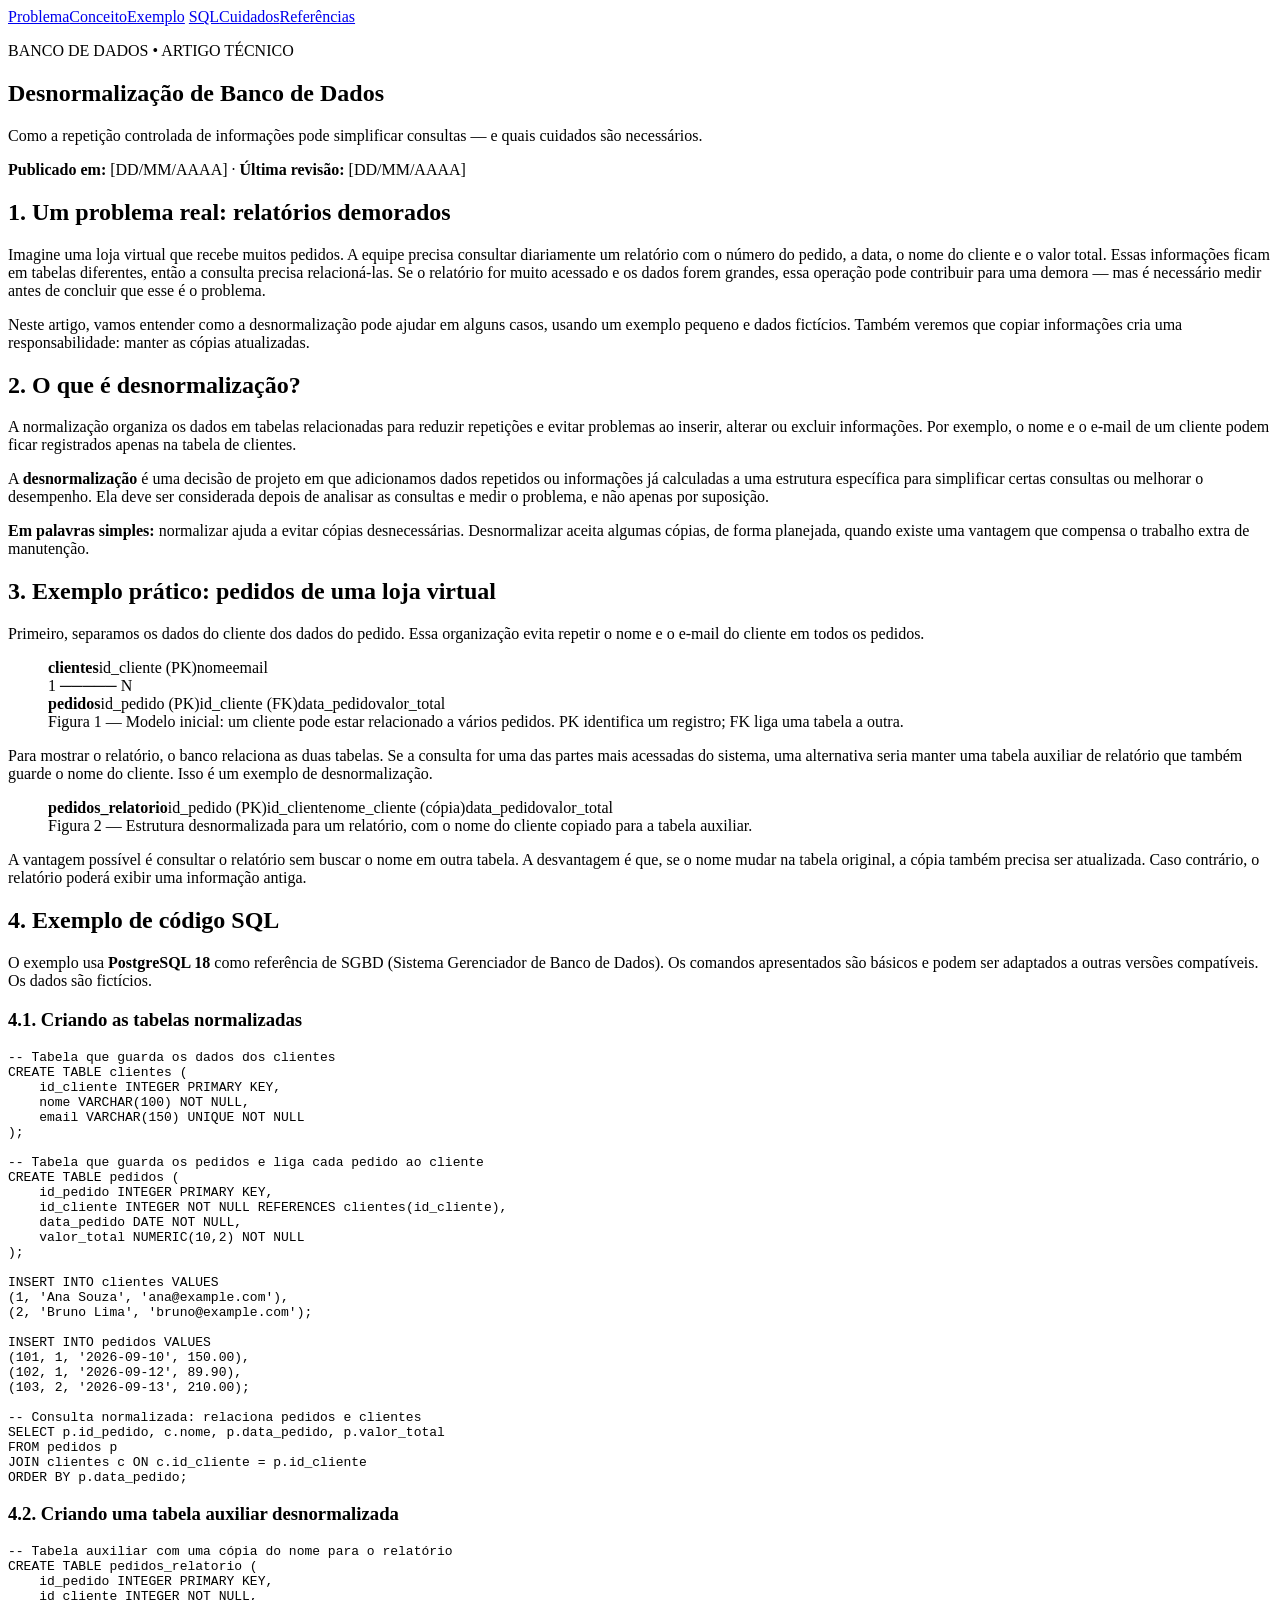
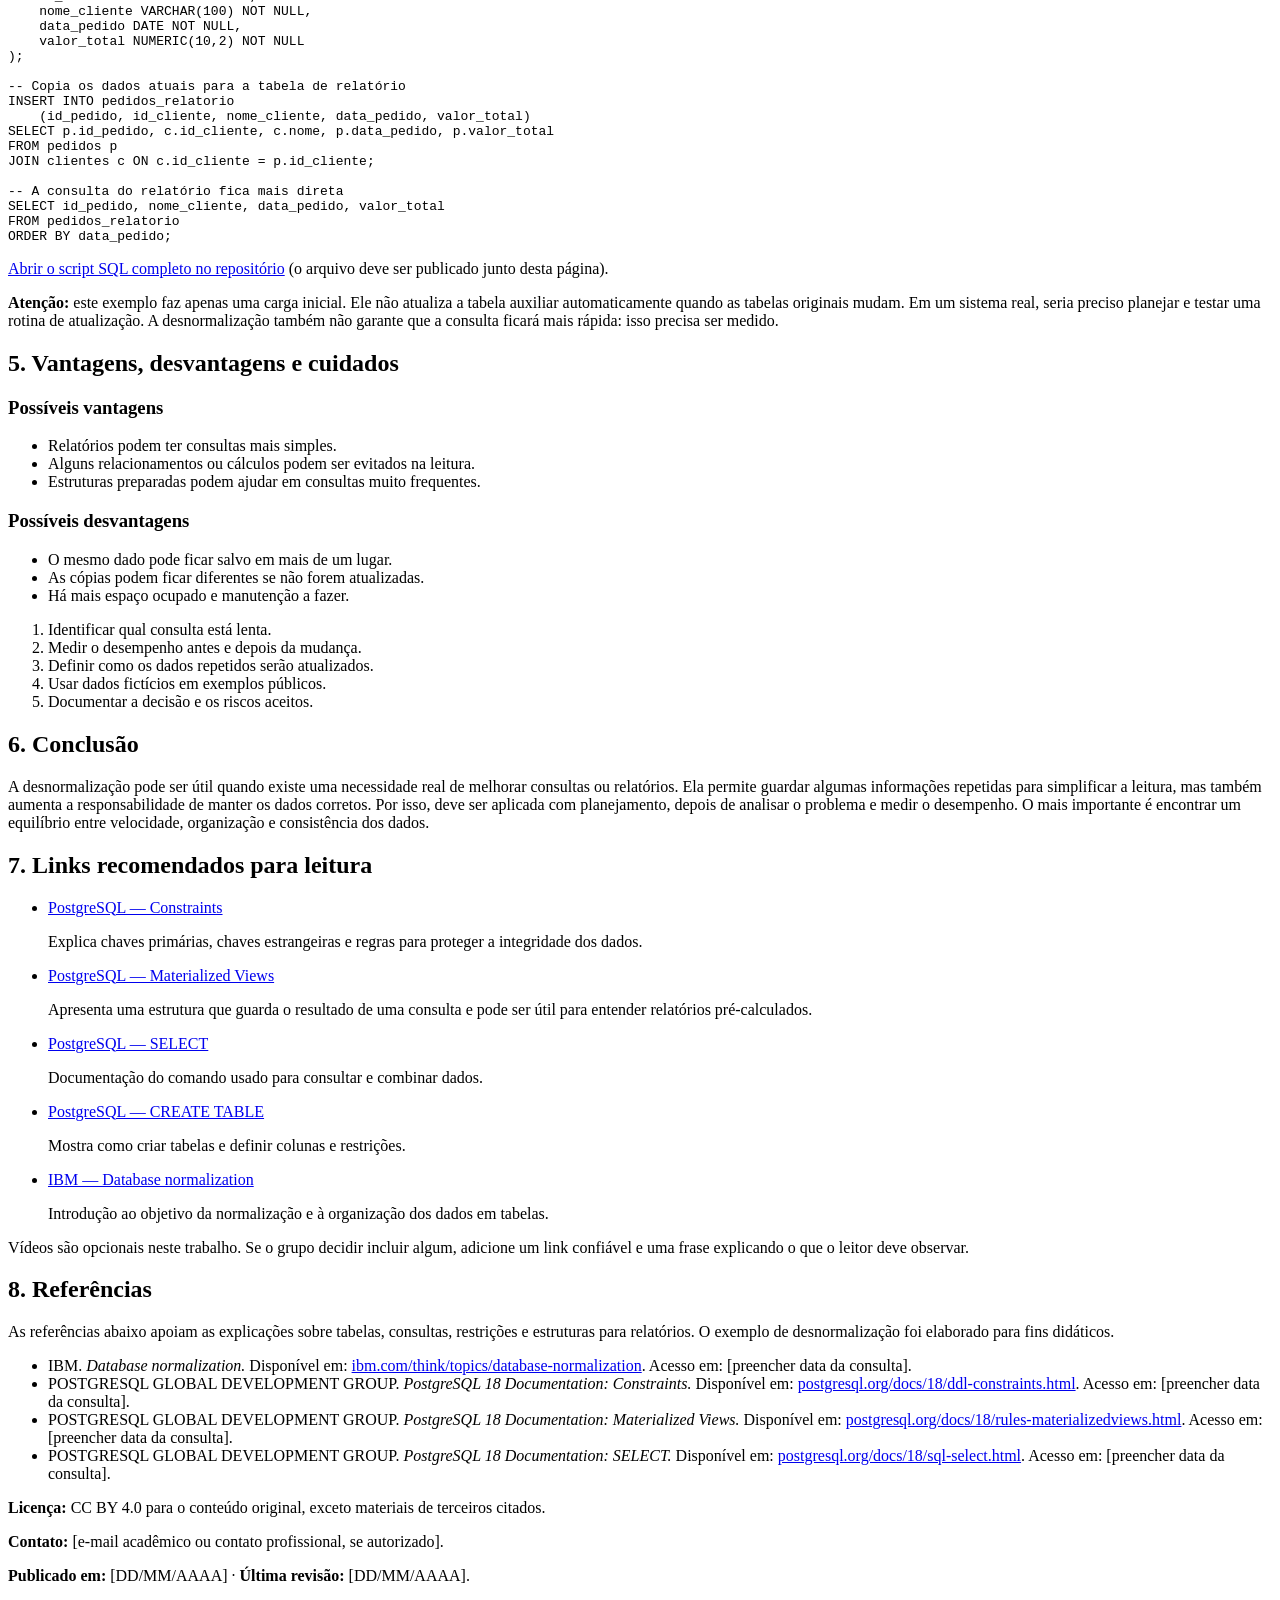
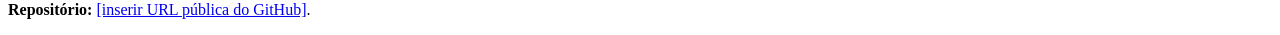
==== desnormalizacao/index.html @ fd753f47 "Create index.html" ====
<!doctype html>
<html lang="pt-BR">
<head>
  <meta charset="utf-8">
  <meta name="viewport" content="width=device-width, initial-scale=1">
  <meta name="description" content="Artigo técnico sobre desnormalização de banco de dados com exemplo de loja virtual e SQL para PostgreSQL.">
  <title>Desnormalização de Banco de Dados — Artigo Técnico</title>
  <link rel="stylesheet" href="styles.css">
</head>
<body>
<header class="top">
  <nav aria-label="Navegação principal">
    <a href="#problema">Problema</a><a href="#conceito">Conceito</a><a href="#exemplo">Exemplo</a>
    <a href="#sql">SQL</a><a href="#cuidados">Cuidados</a><a href="#referencias">Referências</a>
  </nav>
</header>
<main>
  <section class="hero">
    <p class="eyebrow">BANCO DE DADOS • ARTIGO TÉCNICO</p>
    <h1>Desnormalização de Banco de Dados</h1>
    <p class="lead">Como a repetição controlada de informações pode simplificar consultas — e quais cuidados são necessários.</p>
    <p class="small"><strong>Publicado em:</strong> [DD/MM/AAAA] · <strong>Última revisão:</strong> [DD/MM/AAAA]</p>
  </section>

  <section id="problema">
    <h2>1. Um problema real: relatórios demorados</h2>
    <p>Imagine uma loja virtual que recebe muitos pedidos. A equipe precisa consultar diariamente um relatório com o número do pedido, a data, o nome do cliente e o valor total. Essas informações ficam em tabelas diferentes, então a consulta precisa relacioná-las. Se o relatório for muito acessado e os dados forem grandes, essa operação pode contribuir para uma demora — mas é necessário medir antes de concluir que esse é o problema.</p>
    <p>Neste artigo, vamos entender como a desnormalização pode ajudar em alguns casos, usando um exemplo pequeno e dados fictícios. Também veremos que copiar informações cria uma responsabilidade: manter as cópias atualizadas.</p>
  </section>

  <section id="conceito">
    <h2>2. O que é desnormalização?</h2>
    <p>A normalização organiza os dados em tabelas relacionadas para reduzir repetições e evitar problemas ao inserir, alterar ou excluir informações. Por exemplo, o nome e o e-mail de um cliente podem ficar registrados apenas na tabela de clientes.</p>
    <p>A <strong>desnormalização</strong> é uma decisão de projeto em que adicionamos dados repetidos ou informações já calculadas a uma estrutura específica para simplificar certas consultas ou melhorar o desempenho. Ela deve ser considerada depois de analisar as consultas e medir o problema, e não apenas por suposição.</p>
    <div class="note"><strong>Em palavras simples:</strong> normalizar ajuda a evitar cópias desnecessárias. Desnormalizar aceita algumas cópias, de forma planejada, quando existe uma vantagem que compensa o trabalho extra de manutenção.</div>
  </section>

  <section id="exemplo">
    <h2>3. Exemplo prático: pedidos de uma loja virtual</h2>
    <p>Primeiro, separamos os dados do cliente dos dados do pedido. Essa organização evita repetir o nome e o e-mail do cliente em todos os pedidos.</p>
    <figure>
      <div class="schema" role="img" aria-label="Diagrama: a tabela clientes se relaciona com a tabela pedidos. Um cliente pode ter vários pedidos.">
        <div class="tablebox"><strong>clientes</strong><span>id_cliente (PK)</span><span>nome</span><span>email</span></div>
        <div class="arrow" aria-hidden="true">1 ───── N</div>
        <div class="tablebox"><strong>pedidos</strong><span>id_pedido (PK)</span><span>id_cliente (FK)</span><span>data_pedido</span><span>valor_total</span></div>
      </div>
      <figcaption>Figura 1 — Modelo inicial: um cliente pode estar relacionado a vários pedidos. PK identifica um registro; FK liga uma tabela a outra.</figcaption>
    </figure>
    <p>Para mostrar o relatório, o banco relaciona as duas tabelas. Se a consulta for uma das partes mais acessadas do sistema, uma alternativa seria manter uma tabela auxiliar de relatório que também guarde o nome do cliente. Isso é um exemplo de desnormalização.</p>
    <figure>
      <div class="schema single" role="img" aria-label="Diagrama da tabela pedidos_relatorio com número do pedido, identificador do cliente, cópia do nome do cliente, data e valor total.">
        <div class="tablebox"><strong>pedidos_relatorio</strong><span>id_pedido (PK)</span><span>id_cliente</span><span>nome_cliente (cópia)</span><span>data_pedido</span><span>valor_total</span></div>
      </div>
      <figcaption>Figura 2 — Estrutura desnormalizada para um relatório, com o nome do cliente copiado para a tabela auxiliar.</figcaption>
    </figure>
    <p>A vantagem possível é consultar o relatório sem buscar o nome em outra tabela. A desvantagem é que, se o nome mudar na tabela original, a cópia também precisa ser atualizada. Caso contrário, o relatório poderá exibir uma informação antiga.</p>
  </section>

  <section id="sql">
    <h2>4. Exemplo de código SQL</h2>
    <p>O exemplo usa <strong>PostgreSQL 18</strong> como referência de SGBD (Sistema Gerenciador de Banco de Dados). Os comandos apresentados são básicos e podem ser adaptados a outras versões compatíveis. Os dados são fictícios.</p>
    <h3>4.1. Criando as tabelas normalizadas</h3>
    <pre><code><span class="comment">-- Tabela que guarda os dados dos clientes</span>
<span class="keyword">CREATE TABLE</span> clientes (
    id_cliente <span class="type">INTEGER</span> <span class="keyword">PRIMARY KEY</span>,
    nome <span class="type">VARCHAR</span>(100) <span class="keyword">NOT NULL</span>,
    email <span class="type">VARCHAR</span>(150) <span class="keyword">UNIQUE NOT NULL</span>
);

<span class="comment">-- Tabela que guarda os pedidos e liga cada pedido ao cliente</span>
<span class="keyword">CREATE TABLE</span> pedidos (
    id_pedido <span class="type">INTEGER</span> <span class="keyword">PRIMARY KEY</span>,
    id_cliente <span class="type">INTEGER NOT NULL REFERENCES</span> clientes(id_cliente),
    data_pedido <span class="type">DATE NOT NULL</span>,
    valor_total <span class="type">NUMERIC</span>(10,2) <span class="keyword">NOT NULL</span>
);

<span class="keyword">INSERT INTO</span> clientes <span class="keyword">VALUES</span>
(1, 'Ana Souza', 'ana@example.com'),
(2, 'Bruno Lima', 'bruno@example.com');

<span class="keyword">INSERT INTO</span> pedidos <span class="keyword">VALUES</span>
(101, 1, '2026-09-10', 150.00),
(102, 1, '2026-09-12', 89.90),
(103, 2, '2026-09-13', 210.00);

<span class="comment">-- Consulta normalizada: relaciona pedidos e clientes</span>
<span class="keyword">SELECT</span> p.id_pedido, c.nome, p.data_pedido, p.valor_total
<span class="keyword">FROM</span> pedidos p
<span class="keyword">JOIN</span> clientes c <span class="keyword">ON</span> c.id_cliente = p.id_cliente
<span class="keyword">ORDER BY</span> p.data_pedido;</code></pre>
    <h3>4.2. Criando uma tabela auxiliar desnormalizada</h3>
    <pre><code><span class="comment">-- Tabela auxiliar com uma cópia do nome para o relatório</span>
<span class="keyword">CREATE TABLE</span> pedidos_relatorio (
    id_pedido <span class="type">INTEGER PRIMARY KEY</span>,
    id_cliente <span class="type">INTEGER NOT NULL</span>,
    nome_cliente <span class="type">VARCHAR</span>(100) <span class="keyword">NOT NULL</span>,
    data_pedido <span class="type">DATE NOT NULL</span>,
    valor_total <span class="type">NUMERIC</span>(10,2) <span class="keyword">NOT NULL</span>
);

<span class="comment">-- Copia os dados atuais para a tabela de relatório</span>
<span class="keyword">INSERT INTO</span> pedidos_relatorio
    (id_pedido, id_cliente, nome_cliente, data_pedido, valor_total)
<span class="keyword">SELECT</span> p.id_pedido, c.id_cliente, c.nome, p.data_pedido, p.valor_total
<span class="keyword">FROM</span> pedidos p
<span class="keyword">JOIN</span> clientes c <span class="keyword">ON</span> c.id_cliente = p.id_cliente;

<span class="comment">-- A consulta do relatório fica mais direta</span>
<span class="keyword">SELECT</span> id_pedido, nome_cliente, data_pedido, valor_total
<span class="keyword">FROM</span> pedidos_relatorio
<span class="keyword">ORDER BY</span> data_pedido;</code></pre>
    <p><a href="exemplo.sql">Abrir o script SQL completo no repositório</a> (o arquivo deve ser publicado junto desta página).</p>
    <div class="note warning"><strong>Atenção:</strong> este exemplo faz apenas uma carga inicial. Ele não atualiza a tabela auxiliar automaticamente quando as tabelas originais mudam. Em um sistema real, seria preciso planejar e testar uma rotina de atualização. A desnormalização também não garante que a consulta ficará mais rápida: isso precisa ser medido.</div>
  </section>

  <section id="cuidados">
    <h2>5. Vantagens, desvantagens e cuidados</h2>
    <div class="columns">
      <div><h3>Possíveis vantagens</h3><ul><li>Relatórios podem ter consultas mais simples.</li><li>Alguns relacionamentos ou cálculos podem ser evitados na leitura.</li><li>Estruturas preparadas podem ajudar em consultas muito frequentes.</li></ul></div>
      <div><h3>Possíveis desvantagens</h3><ul><li>O mesmo dado pode ficar salvo em mais de um lugar.</li><li>As cópias podem ficar diferentes se não forem atualizadas.</li><li>Há mais espaço ocupado e manutenção a fazer.</li></ul></div>
    </div>
    <ol>
      <li>Identificar qual consulta está lenta.</li>
      <li>Medir o desempenho antes e depois da mudança.</li>
      <li>Definir como os dados repetidos serão atualizados.</li>
      <li>Usar dados fictícios em exemplos públicos.</li>
      <li>Documentar a decisão e os riscos aceitos.</li>
    </ol>
  </section>

  <section id="conclusao">
    <h2>6. Conclusão</h2>
    <p>A desnormalização pode ser útil quando existe uma necessidade real de melhorar consultas ou relatórios. Ela permite guardar algumas informações repetidas para simplificar a leitura, mas também aumenta a responsabilidade de manter os dados corretos. Por isso, deve ser aplicada com planejamento, depois de analisar o problema e medir o desempenho. O mais importante é encontrar um equilíbrio entre velocidade, organização e consistência dos dados.</p>
  </section>

  <section id="links">
    <h2>7. Links recomendados para leitura</h2>
    <ul class="link-list">
      <li><a href="https://www.postgresql.org/docs/current/ddl-constraints.html">PostgreSQL — Constraints</a><p>Explica chaves primárias, chaves estrangeiras e regras para proteger a integridade dos dados.</p></li>
      <li><a href="https://www.postgresql.org/docs/current/rules-materializedviews.html">PostgreSQL — Materialized Views</a><p>Apresenta uma estrutura que guarda o resultado de uma consulta e pode ser útil para entender relatórios pré-calculados.</p></li>
      <li><a href="https://www.postgresql.org/docs/current/sql-select.html">PostgreSQL — SELECT</a><p>Documentação do comando usado para consultar e combinar dados.</p></li>
      <li><a href="https://www.postgresql.org/docs/current/sql-createtable.html">PostgreSQL — CREATE TABLE</a><p>Mostra como criar tabelas e definir colunas e restrições.</p></li>
      <li><a href="https://www.ibm.com/think/topics/database-normalization">IBM — Database normalization</a><p>Introdução ao objetivo da normalização e à organização dos dados em tabelas.</p></li>
    </ul>
    <p class="small">Vídeos são opcionais neste trabalho. Se o grupo decidir incluir algum, adicione um link confiável e uma frase explicando o que o leitor deve observar.</p>
  </section>

  <section id="referencias">
    <h2>8. Referências</h2>
    <p>As referências abaixo apoiam as explicações sobre tabelas, consultas, restrições e estruturas para relatórios. O exemplo de desnormalização foi elaborado para fins didáticos.</p>
    <ul class="references">
      <li>IBM. <em>Database normalization.</em> Disponível em: <a href="https://www.ibm.com/think/topics/database-normalization">ibm.com/think/topics/database-normalization</a>. Acesso em: [preencher data da consulta].</li>
      <li>POSTGRESQL GLOBAL DEVELOPMENT GROUP. <em>PostgreSQL 18 Documentation: Constraints.</em> Disponível em: <a href="https://www.postgresql.org/docs/18/ddl-constraints.html">postgresql.org/docs/18/ddl-constraints.html</a>. Acesso em: [preencher data da consulta].</li>
      <li>POSTGRESQL GLOBAL DEVELOPMENT GROUP. <em>PostgreSQL 18 Documentation: Materialized Views.</em> Disponível em: <a href="https://www.postgresql.org/docs/18/rules-materializedviews.html">postgresql.org/docs/18/rules-materializedviews.html</a>. Acesso em: [preencher data da consulta].</li>
      <li>POSTGRESQL GLOBAL DEVELOPMENT GROUP. <em>PostgreSQL 18 Documentation: SELECT.</em> Disponível em: <a href="https://www.postgresql.org/docs/18/sql-select.html">postgresql.org/docs/18/sql-select.html</a>. Acesso em: [preencher data da consulta].</li>
    </ul>
  </section>
<footer>
    <p><strong>Licença:</strong> CC BY 4.0 para o conteúdo original, exceto materiais de terceiros citados.</p>
    <p><strong>Contato:</strong> [e-mail acadêmico ou contato profissional, se autorizado].</p>
    <p><strong>Publicado em:</strong> [DD/MM/AAAA] · <strong>Última revisão:</strong> [DD/MM/AAAA].</p>
    <p><strong>Repositório:</strong> <a href="[URL_DO_REPOSITORIO]">[inserir URL pública do GitHub]</a>.</p>
  </footer>
</main>
</body>
</html>
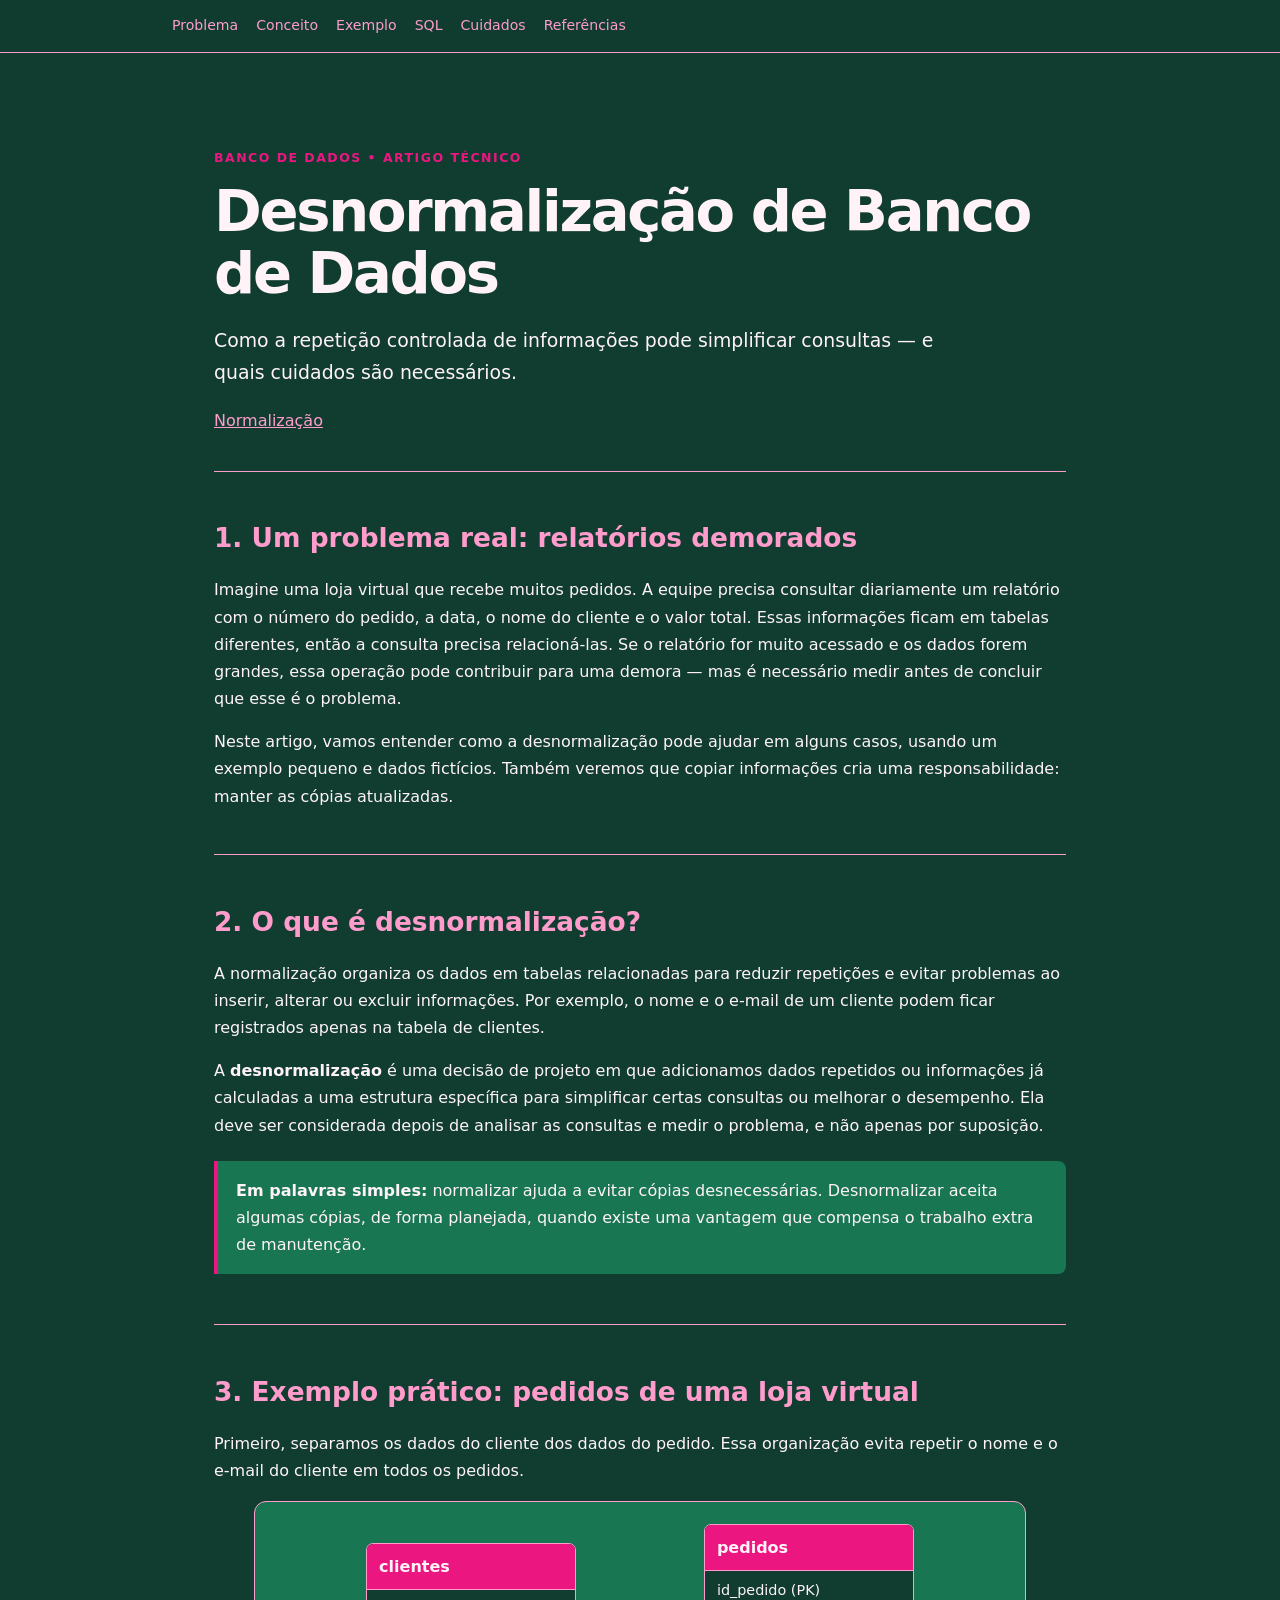
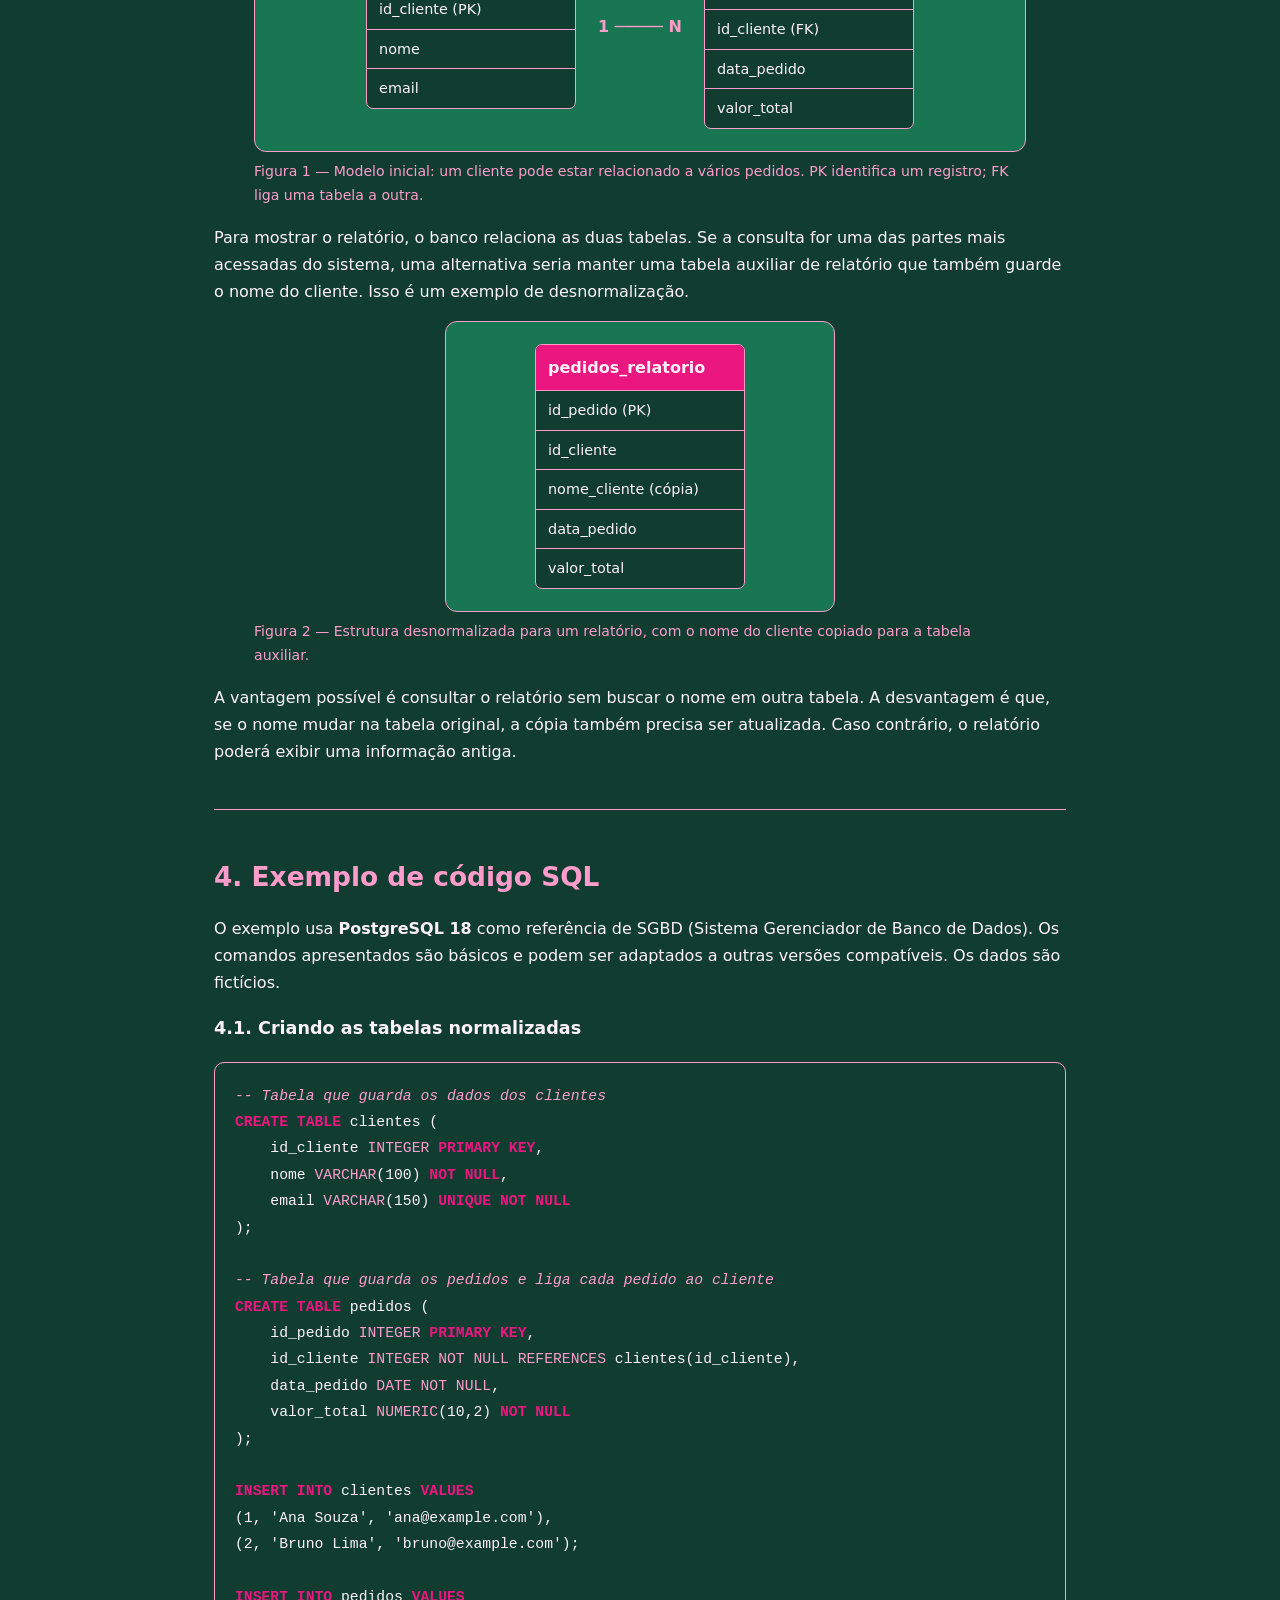
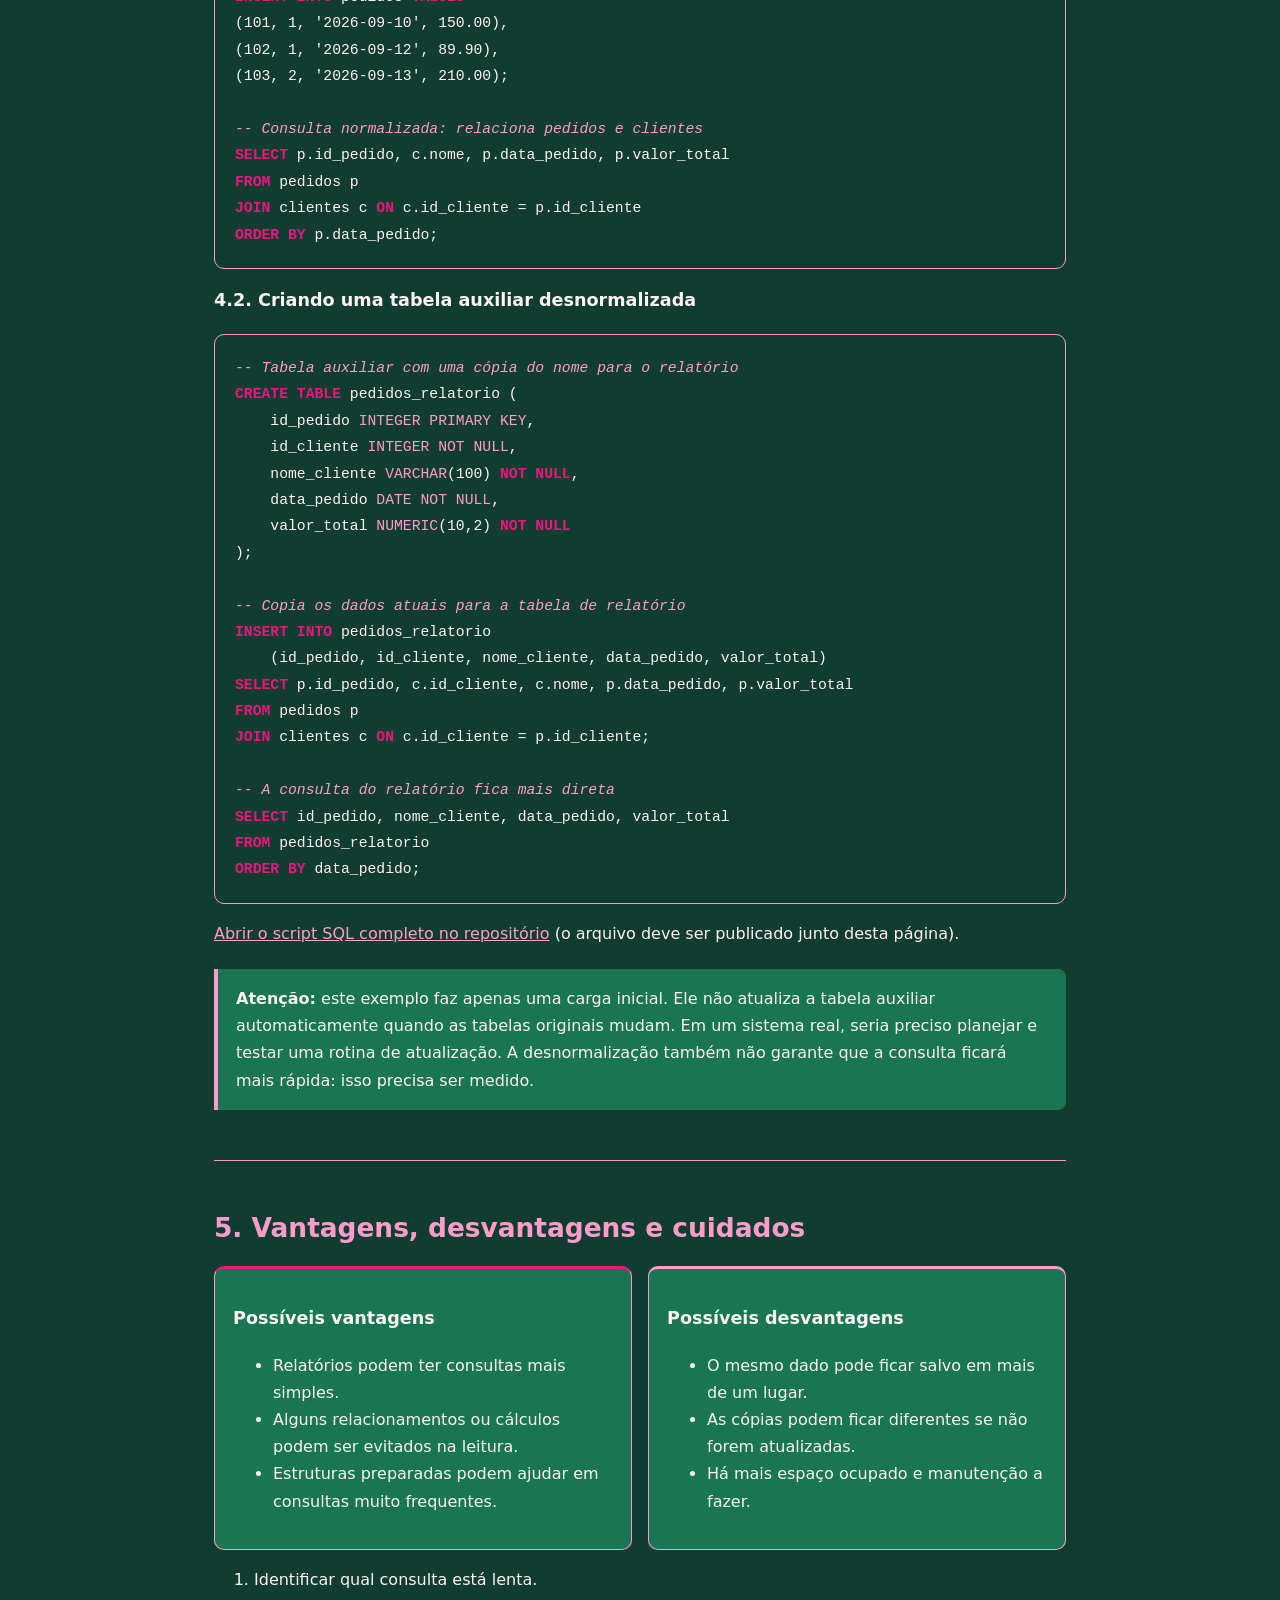
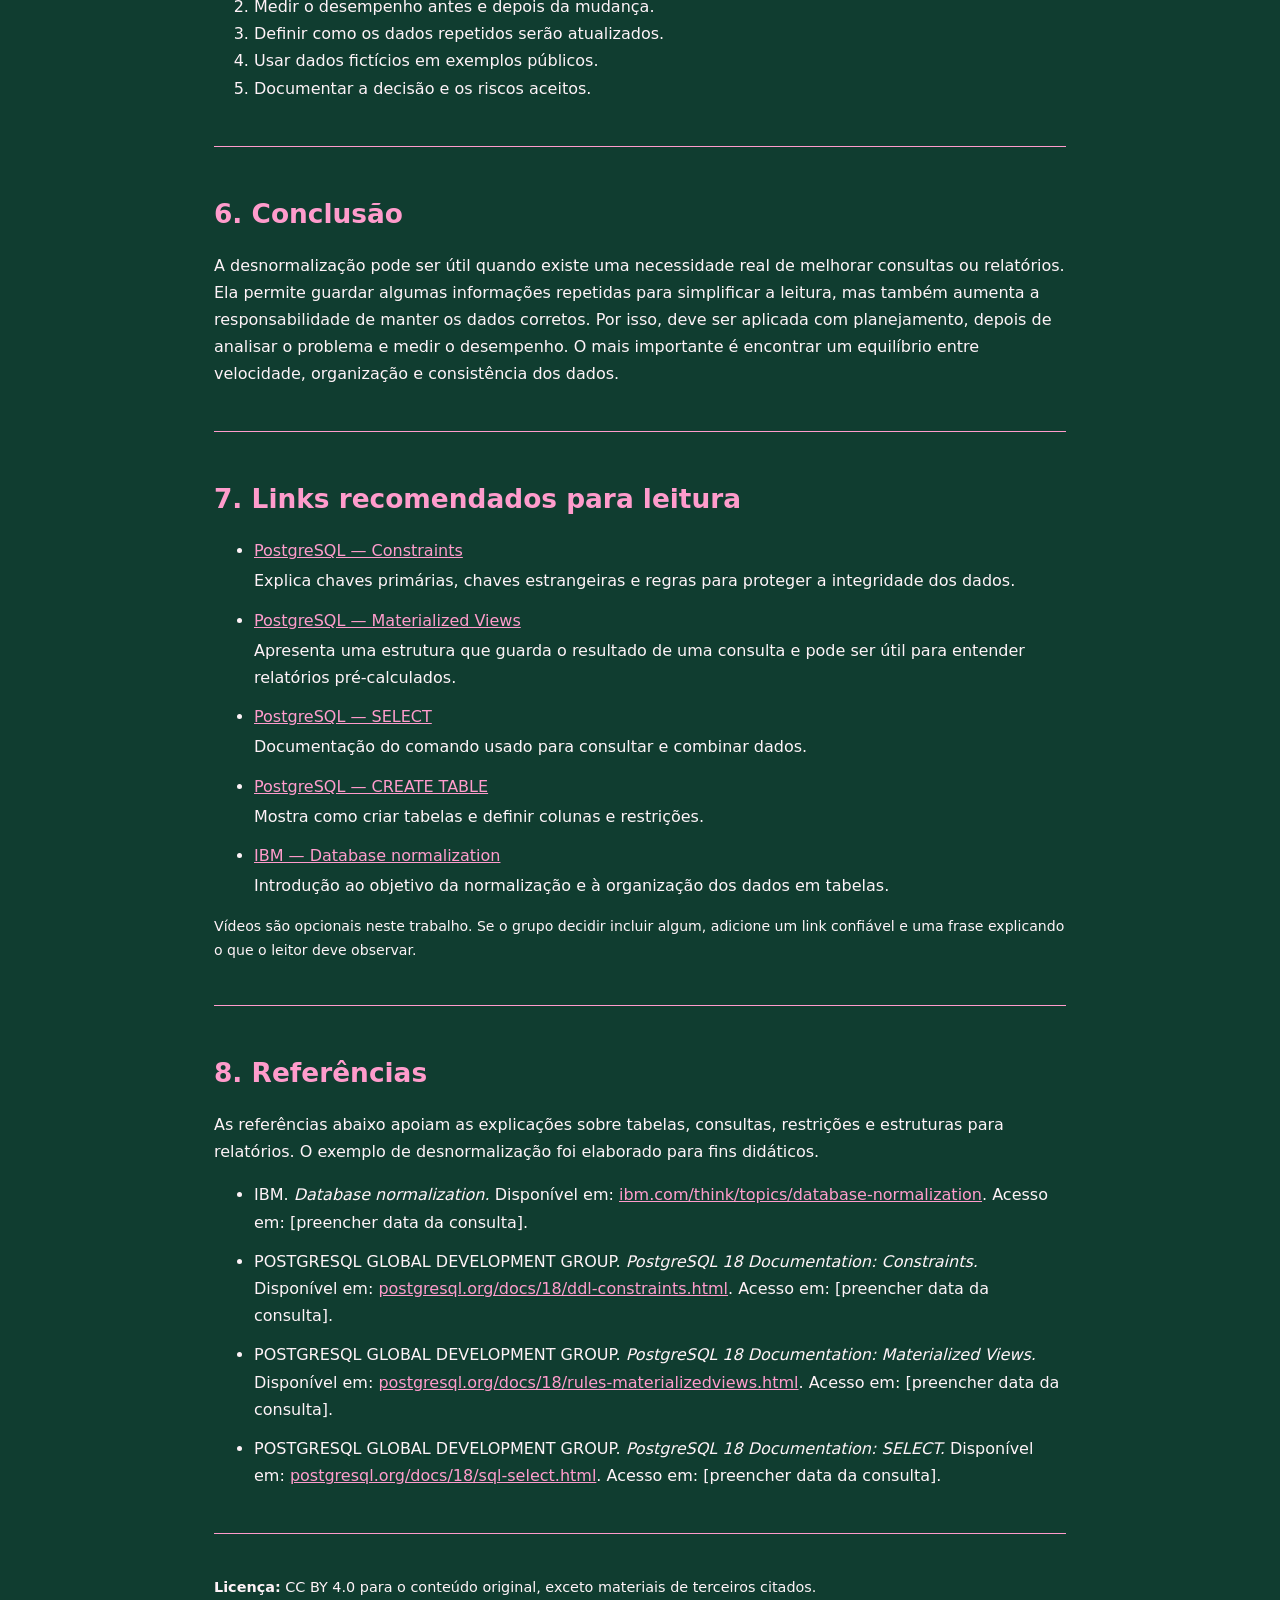
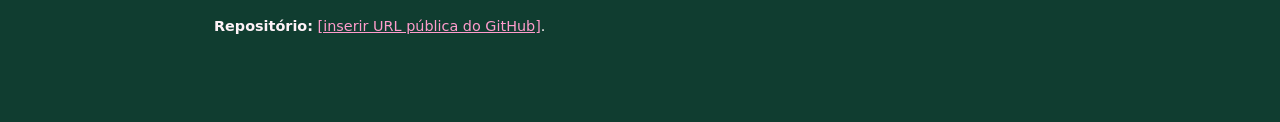
==== commit 4f51c531: "desnormalização" ====
--- a/desnormalizacao/index.html
+++ b/desnormalizacao/index.html
@@ -19,7 +19,7 @@
     <p class="eyebrow">BANCO DE DADOS • ARTIGO TÉCNICO</p>
     <h1>Desnormalização de Banco de Dados</h1>
     <p class="lead">Como a repetição controlada de informações pode simplificar consultas — e quais cuidados são necessários.</p>
-    <p class="small"><strong>Publicado em:</strong> [DD/MM/AAAA] · <strong>Última revisão:</strong> [DD/MM/AAAA]</p>
+    <a href="../">Normalização</a>
   </section>
 
   <section id="problema">
@@ -158,8 +158,6 @@
   </section>
 <footer>
     <p><strong>Licença:</strong> CC BY 4.0 para o conteúdo original, exceto materiais de terceiros citados.</p>
-    <p><strong>Contato:</strong> [e-mail acadêmico ou contato profissional, se autorizado].</p>
-    <p><strong>Publicado em:</strong> [DD/MM/AAAA] · <strong>Última revisão:</strong> [DD/MM/AAAA].</p>
     <p><strong>Repositório:</strong> <a href="[URL_DO_REPOSITORIO]">[inserir URL pública do GitHub]</a>.</p>
   </footer>
 </main>
--- a/desnormalizacao/styles.css
+++ b/desnormalizacao/styles.css
@@ -0,0 +1,58 @@
+* { box-sizing: border-box; }
+:root {
+  color-scheme: dark;
+  --verde-escuro: #103D30;
+  --verde: #187653;
+  --rosa: #EC1680;
+  --rosa-claro: #FF9CCC;
+  --rosa-quase-branco: #FFF3F8;
+  --bg: var(--verde-escuro);
+  --panel: #187653;
+  --line: #FF9CCC;
+  --text: var(--rosa-quase-branco);
+  --muted: #FFF3F8;
+  --accent: var(--rosa);
+}
+html { scroll-behavior: smooth; }
+body { margin:0; background:var(--bg); color:var(--text); font:16px/1.7 system-ui,-apple-system,"Segoe UI",sans-serif; }
+.top { position:sticky; top:0; background:#103D30f2; border-bottom:1px solid var(--rosa-claro); z-index:5; }
+nav { max-width:980px; margin:auto; display:flex; gap:18px; padding:14px 22px; overflow-x:auto; white-space:nowrap; }
+a { color:var(--rosa-claro); }
+nav a { font-size:.88rem; text-decoration:none; }
+nav a:hover { color:var(--rosa-quase-branco); text-decoration:underline; text-decoration-color:var(--rosa); text-decoration-thickness:2px; }
+main { max-width:900px; margin:0 auto; padding:38px 24px 70px; }
+section { padding:28px 0; border-bottom:1px solid var(--rosa-claro); scroll-margin-top:70px; }
+.hero { padding:44px 0 36px; }
+.eyebrow { color:var(--rosa); font-size:.78rem; font-weight:800; letter-spacing:.12em; }
+h1 { font-size:clamp(2.2rem,6vw,3.6rem); line-height:1.08; letter-spacing:-.04em; margin:.2em 0; color:var(--rosa-quase-branco); }
+h2 { font-size:1.65rem; line-height:1.25; color:var(--rosa-claro); }
+h3 { font-size:1.1rem; color:var(--rosa-quase-branco); }
+p, li { color:var(--muted); }
+strong { color:var(--rosa-quase-branco); }
+.lead { font-size:1.18rem; max-width:720px; }
+.small { font-size:.88rem; }
+.note { padding:16px 18px; border-left:4px solid var(--rosa); background:var(--verde); border-radius:0 8px 8px 0; margin:22px 0; }
+.warning { border-left-color:var(--rosa-claro); background:#187653; }
+.schema { display:flex; align-items:center; justify-content:center; gap:22px; padding:22px; background:var(--panel); border:1px solid var(--rosa-claro); border-radius:12px; flex-wrap:wrap; }
+.tablebox { display:flex; flex-direction:column; min-width:210px; border:1px solid var(--rosa-claro); border-radius:7px; overflow:hidden; background:var(--verde-escuro); }
+.tablebox strong { background:var(--rosa); color:var(--rosa-quase-branco); padding:9px 12px; }
+.tablebox span { padding:7px 12px; border-top:1px solid var(--rosa-claro); font-size:.9rem; }
+.arrow { color:var(--rosa-claro); font-weight:800; }
+.single { max-width:390px; margin:auto; }
+figcaption { color:var(--rosa-claro); font-size:.88rem; margin-top:8px; }
+pre { padding:20px; background:#103D30; border:1px solid var(--rosa-claro); border-radius:10px; overflow:auto; line-height:1.65; }
+pre code { color:var(--rosa-quase-branco); font: .92rem/1.65 ui-monospace,SFMono-Regular,Consolas,monospace; }
+.keyword { color:var(--rosa); font-weight:700; }
+.type { color:var(--rosa-claro); }
+.comment { color:#FF9CCC; font-style:italic; }
+.columns, .author-grid { display:grid; grid-template-columns:repeat(2,minmax(0,1fr)); gap:16px; }
+.columns > div, .author-card { background:var(--panel); border:1px solid var(--rosa-claro); border-radius:10px; padding:18px; }
+.columns > div:first-child { border-top:3px solid var(--rosa); }
+.columns > div:last-child { border-top:3px solid var(--rosa-claro); }
+.author-card { display:flex; align-items:center; gap:14px; overflow-wrap:anywhere; }
+.author-card p { margin:.35em 0; }
+.photo-placeholder { flex:0 0 84px; width:84px; height:100px; border:1px dashed var(--rosa-claro); background:var(--verde-escuro); display:grid; place-items:center; color:var(--rosa-quase-branco); border-radius:8px; font-size:.8rem; }
+.link-list li, .references li { margin:12px 0; }
+.link-list p { margin:3px 0 0; }
+footer { padding:26px 0 0; font-size:.9rem; overflow-wrap:anywhere; color:var(--rosa-claro); }
+@media (max-width:620px) { main { padding:24px 17px 48px; } nav { gap:15px; padding:12px 16px; } .columns,.author-grid { grid-template-columns:1fr; } .author-card { align-items:flex-start; } .schema { gap:12px; } .arrow { width:100%; text-align:center; } }
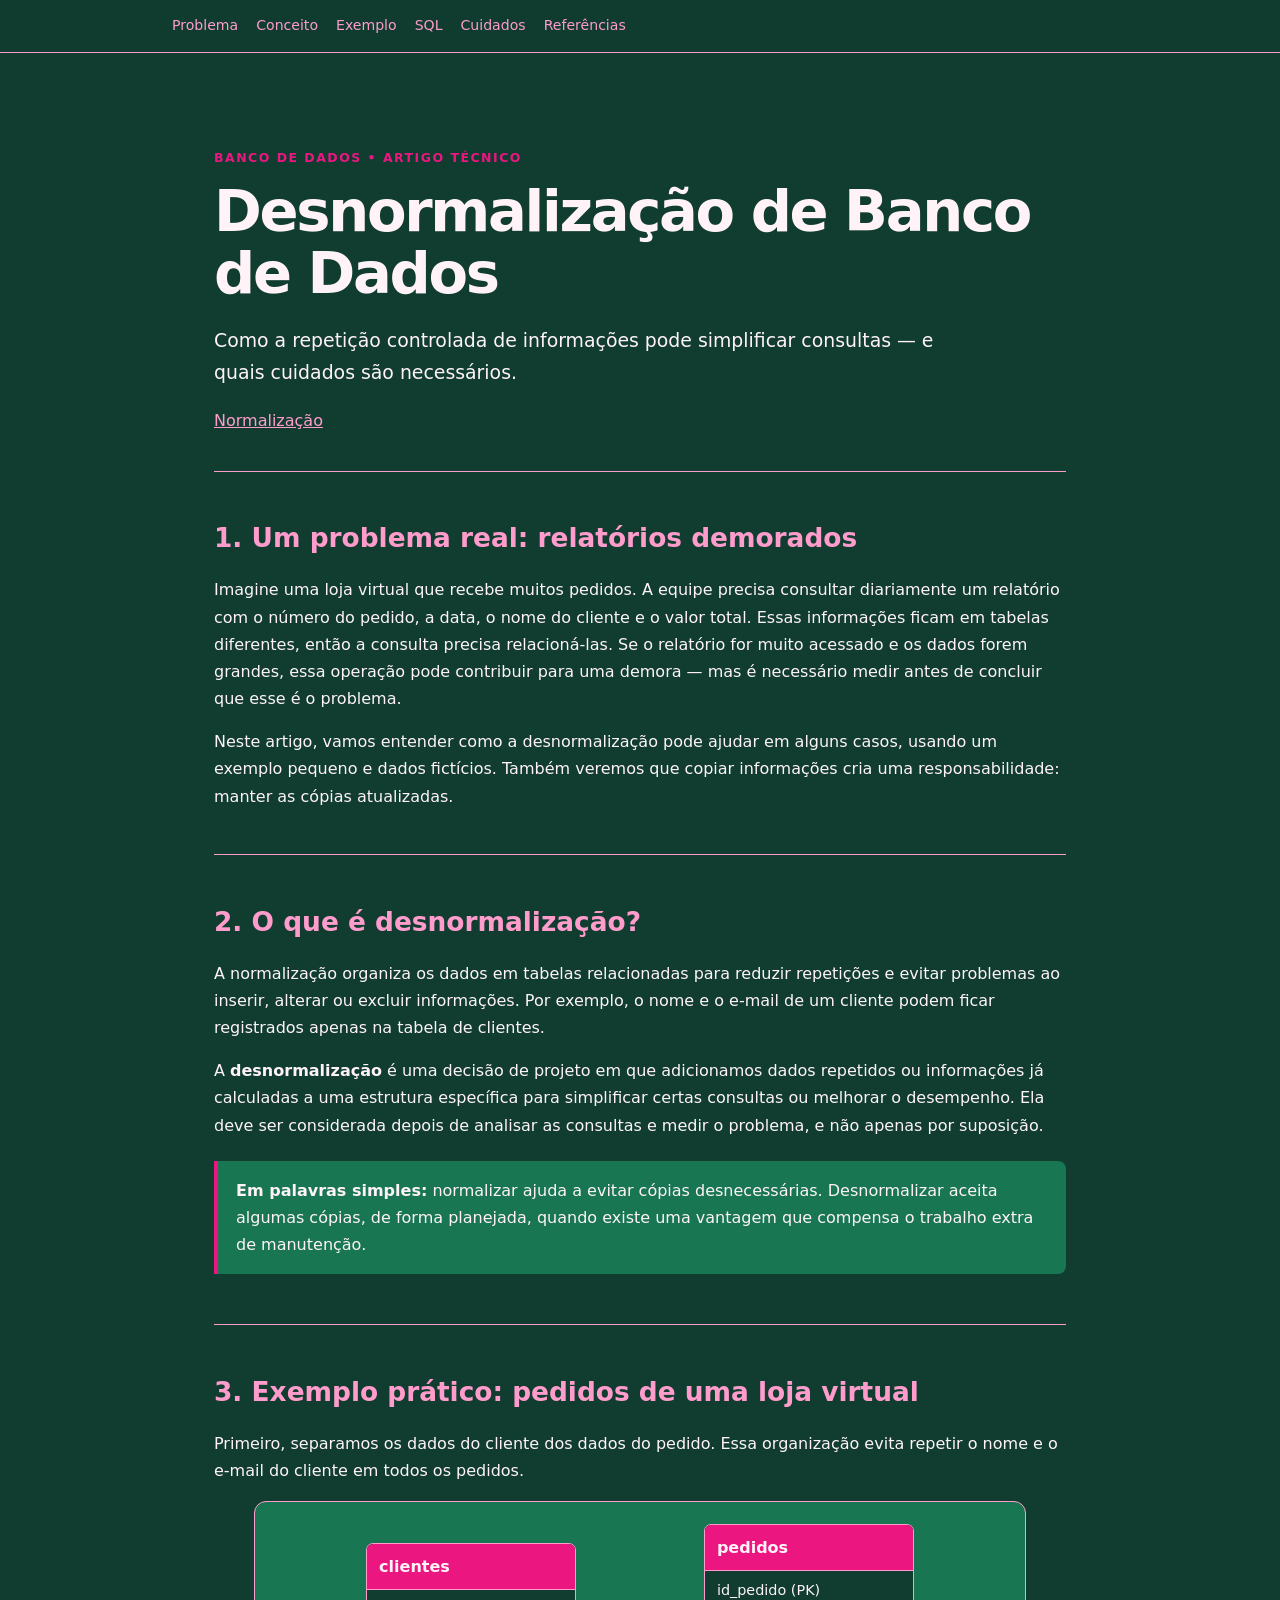
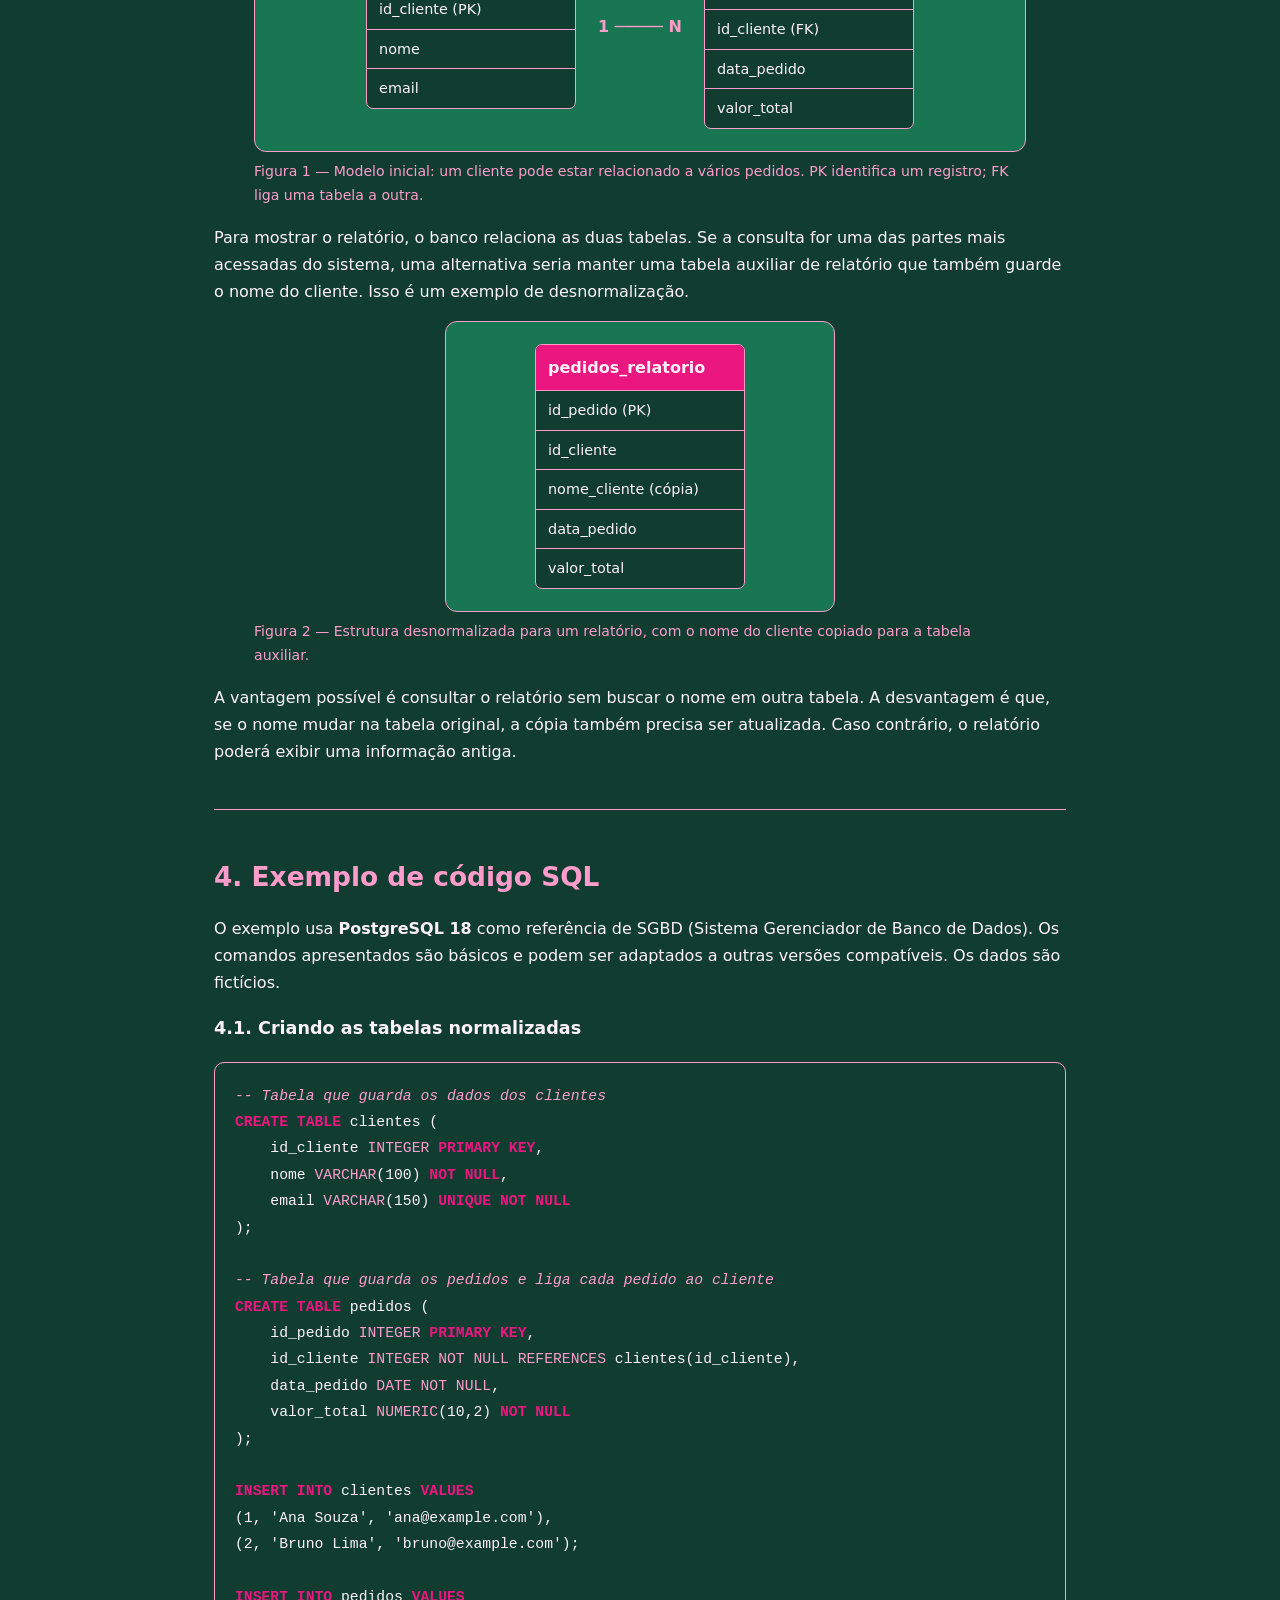
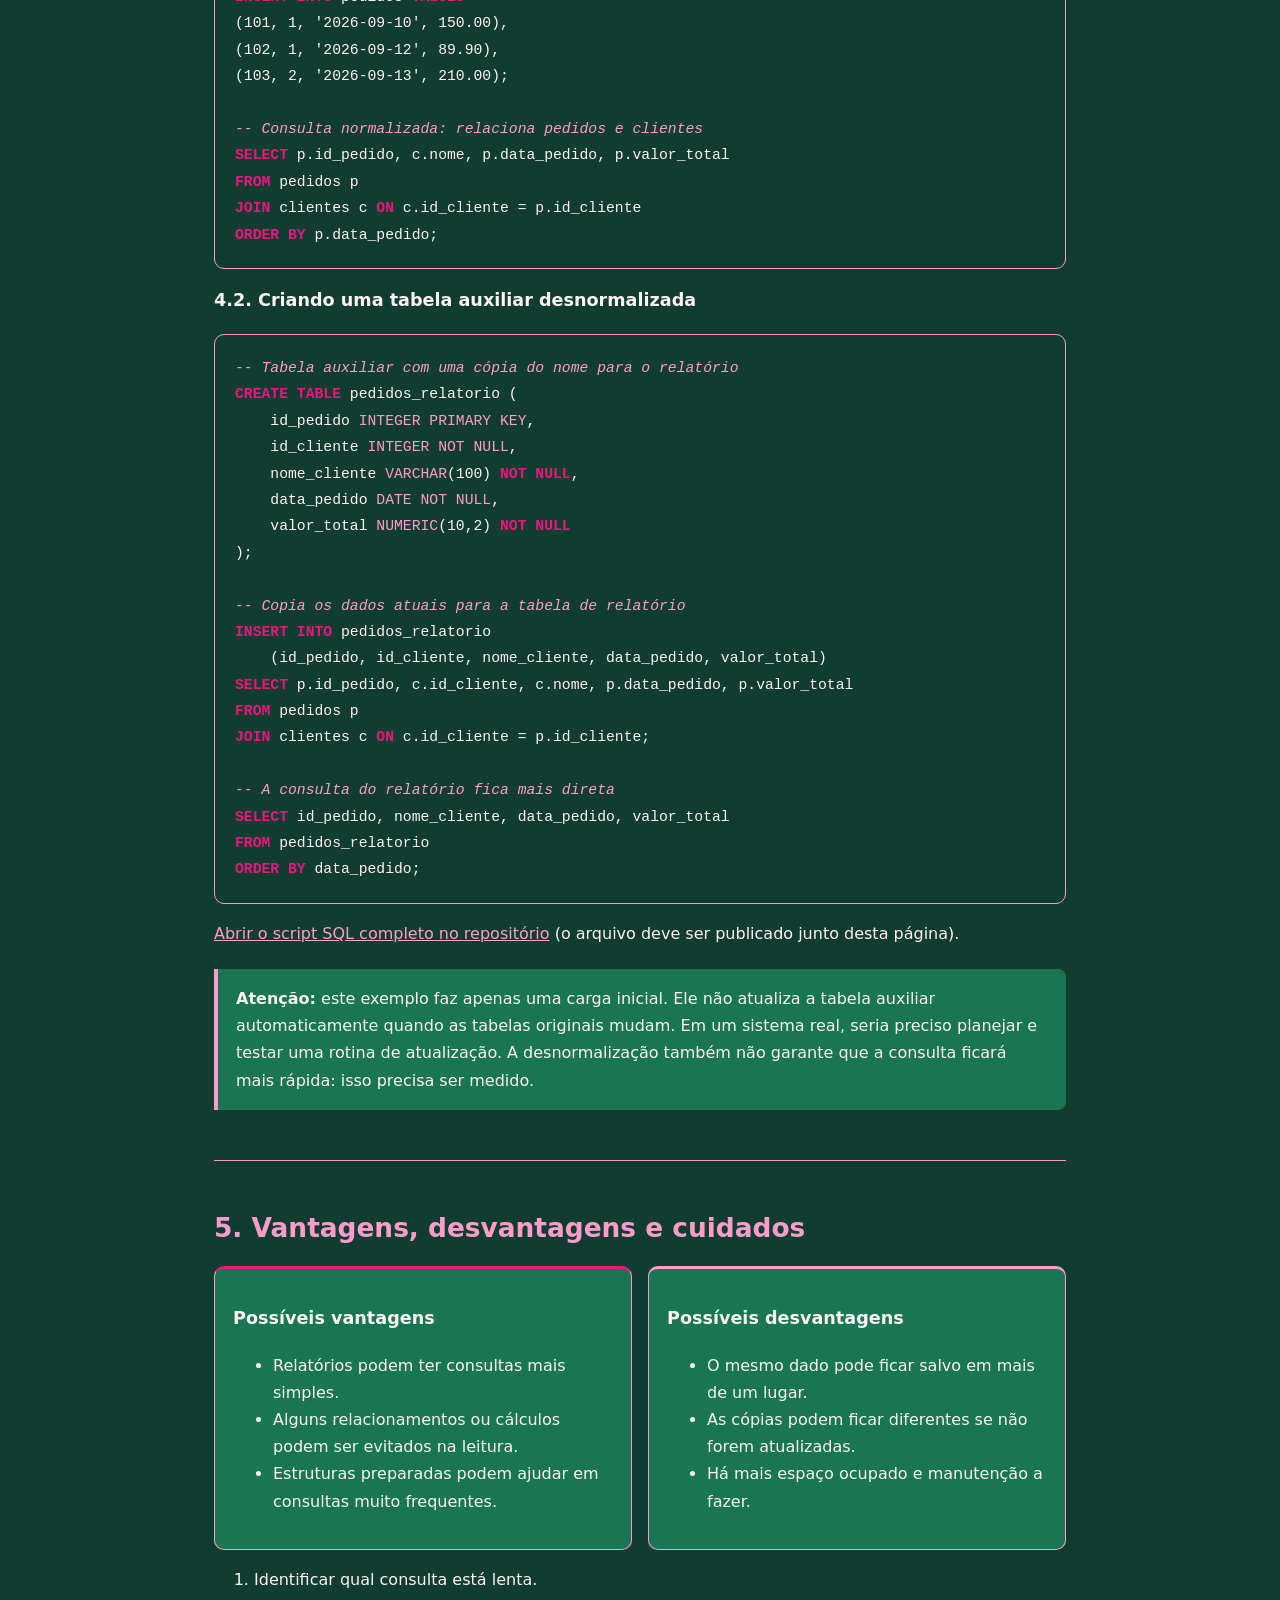
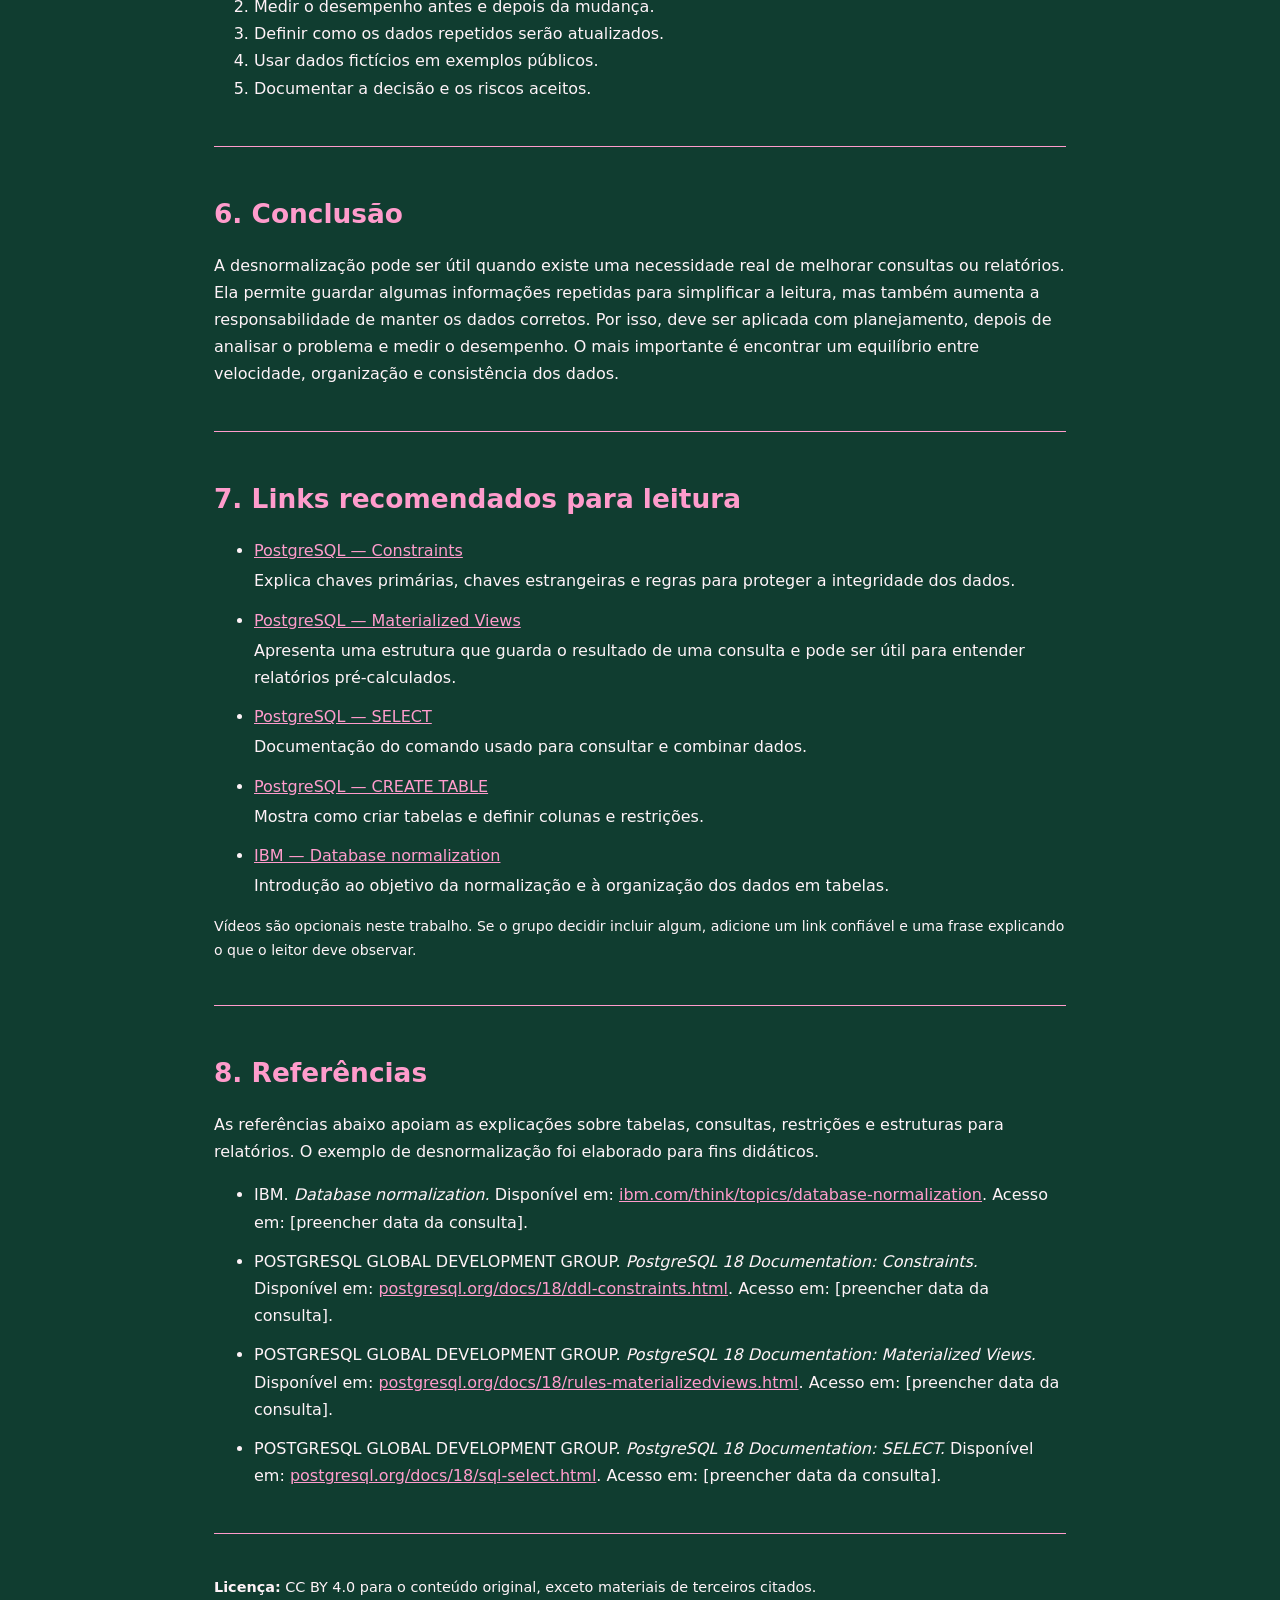
==== commit a6971a10: "Remove placeholder URL from index.html footer Removed placeholder repository URL from footer." ====
--- a/desnormalizacao/index.html
+++ b/desnormalizacao/index.html
@@ -158,7 +158,6 @@
   </section>
 <footer>
     <p><strong>Licença:</strong> CC BY 4.0 para o conteúdo original, exceto materiais de terceiros citados.</p>
-    <p><strong>Repositório:</strong> <a href="[URL_DO_REPOSITORIO]">[inserir URL pública do GitHub]</a>.</p>
   </footer>
 </main>
 </body>
